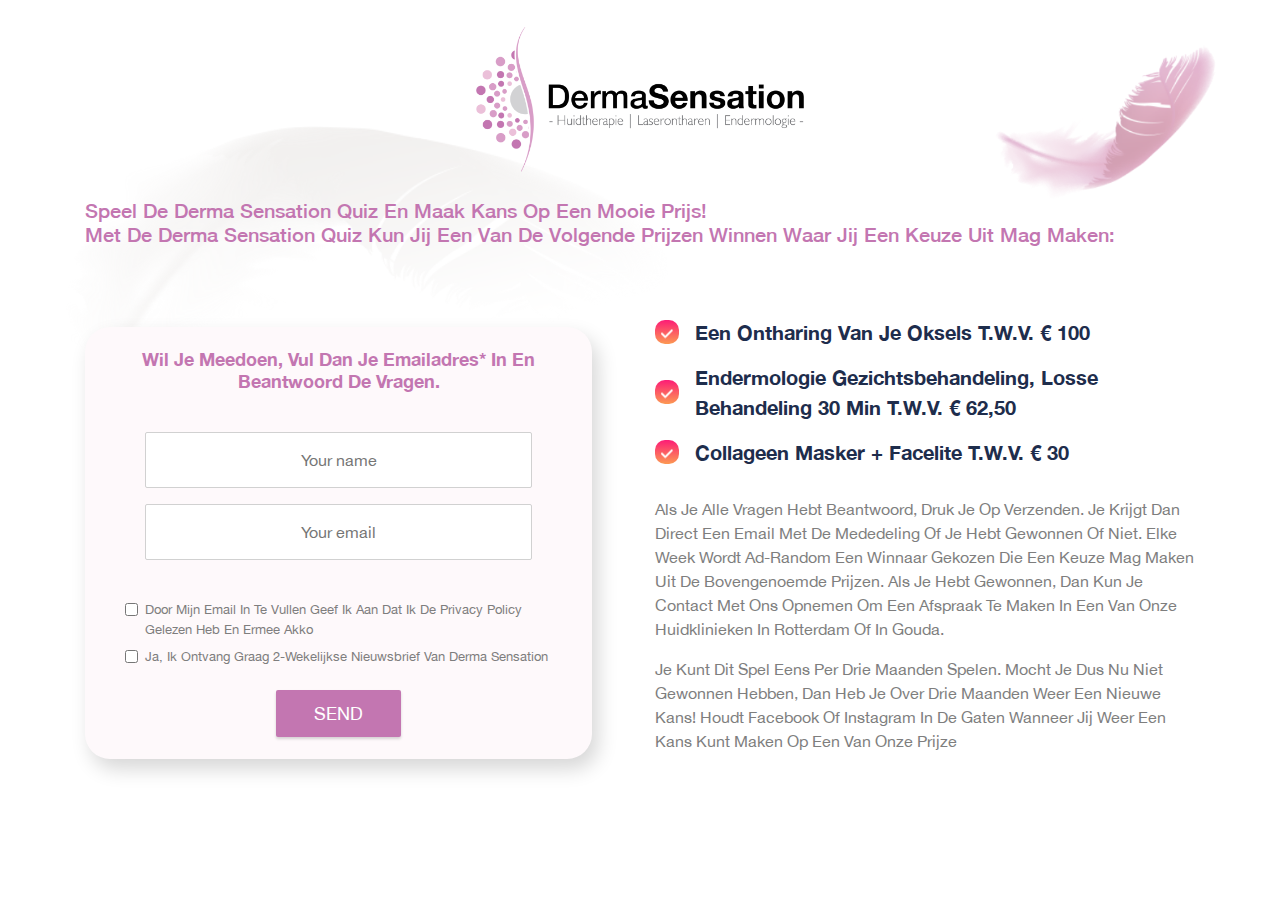
==== index.html @ 485c7e6a "Upload All files" ====
<!DOCTYPE html>
<html lang="en-US">
<head>
	<meta charset="UTF-8">
	<meta http-equiv="X-UA-Compatible" content="IE=edge">
	<meta name="viewport" content="width=device-width, initial-scale=1, maximum-scale=1">

	<!-- Site Title -->
	<title>Home - This is your site title</title>

	<meta name="author" content="Mehedi Hasan">
	<meta name="description" content="A great collection of creative, responsive templates for different industries.">

	<!-- Favicon Icon -->
	<link href="assets/img/favicon.png" rel="shortcut icon" type="image/png">
	
	<!-- Google Fonts -->
	<link rel="stylesheet" href="https://fonts.googleapis.com/css?family=Open+Sans|Poppins:400,700">
	<!-- Bootstrap CSS -->
	<link rel="stylesheet" type="text/css" href="assets/css/bootstrap.min.css">
	
	<!-- Style CSS -->
	<link rel="stylesheet" type="text/css" href="style.css">
</head>
<body>

	<!-- Feather -->
	<div class="feather pink">
		<img src="assets/images/pink-feather.png" alt="">
	</div>
	<div class="feather light">
		<img src="assets/images/light feather.png" alt="">
	</div>
	<!-- End of Feather -->
	
	<!-- Header -->
	<header class="header-wrap text-center">
		<a href="index.html" class="logo"><img src="assets/images/derma-sensation-logo.png" srcset="assets/images/derma-sensation-logo.png 1x, assets/images/derma-sensation-logo@2x.png 2x" alt=""></a>
	</header>
	<!-- End of Header -->
	
	<!-- Main Content -->
	<main class="content-wrap">
		<div class="container">
			<h4 class="title">Speel De Derma Sensation Quiz En Maak Kans Op Een Mooie Prijs! <br>Met De Derma Sensation Quiz Kun Jij Een Van De Volgende Prijzen Winnen Waar Jij Een Keuze Uit Mag Maken:</h4>

			<div class="spacer"></div>

			<ul class="earnings d-block d-md-none">
				<li><span class="check-icon"><img src="assets/images/icon-check.png" srcset="assets/images/icon-check.png 1x, assets/images/icon-check@2x.png 2x" alt=""></span>Een Ontharing Van Je Oksels T.W.V. € 100</li>
				<li><span class="check-icon"><img src="assets/images/icon-check.png" srcset="assets/images/icon-check.png 1x, assets/images/icon-check@2x.png 2x" alt=""></span>Endermologie Gezichtsbehandeling, Losse Behandeling 30 Min T.W.V. € 62,50</li>
				<li><span class="check-icon"><img src="assets/images/icon-check.png" srcset="assets/images/icon-check.png 1x, assets/images/icon-check@2x.png 2x" alt=""></span>Collageen Masker + Facelite T.W.V. € 30</li>
			</ul>

			<div class="row align-items-center">
				<div class="col-lg-6 pr-lg-5 mb-5 mb-lg-0">
					<!-- Game Form Box -->
					<form action="#" class="game-form-box">
						<h4>Wil Je Meedoen, Vul Dan Je Emailadres* In En Beantwoord De Vragen. </h4>
						<div class="input-group">
							<input type="text" name="name" id="name" placeholder="Your name">
							<input type="email" name="email" id="email" placeholder="Your email">
						</div>
						<label for="privacy">
							<input type="checkbox" name="privacy" id="privacy">
							Door Mijn Email In Te Vullen Geef Ik Aan Dat Ik De Privacy  Policy Gelezen Heb En Ermee Akko
						</label>
						<label for="newsletter">
							<input type="checkbox" name="newsletter" id="newsletter">
							Ja, Ik Ontvang Graag 2-Wekelijkse Nieuwsbrief Van Derma Sensation
						</label>
						<button type="submit" class="button">send</button>
					</form>
					<!-- End of Game Form Box -->
				</div>
				<div class="col-lg-6">
					<ul class="earnings d-none d-md-block">
						<li><span class="check-icon"><img src="assets/images/icon-check.png" srcset="assets/images/icon-check.png 1x, assets/images/icon-check@2x.png 2x" alt=""></span>Een Ontharing Van Je Oksels T.W.V. € 100</li>
						<li><span class="check-icon"><img src="assets/images/icon-check.png" srcset="assets/images/icon-check.png 1x, assets/images/icon-check@2x.png 2x" alt=""></span>Endermologie Gezichtsbehandeling, Losse Behandeling 30 Min T.W.V. € 62,50</li>
						<li><span class="check-icon"><img src="assets/images/icon-check.png" srcset="assets/images/icon-check.png 1x, assets/images/icon-check@2x.png 2x" alt=""></span>Collageen Masker + Facelite T.W.V. € 30</li>
					</ul>
					<p>Als Je Alle Vragen Hebt Beantwoord, Druk Je Op Verzenden. Je Krijgt Dan Direct Een Email Met De Mededeling Of Je Hebt Gewonnen Of Niet. Elke Week Wordt Ad-Random Een Winnaar Gekozen Die Een Keuze Mag Maken Uit De Bovengenoemde Prijzen. Als Je Hebt Gewonnen, Dan Kun Je Contact Met Ons Opnemen Om Een Afspraak Te Maken In Een Van Onze Huidklinieken In Rotterdam Of In Gouda.</p>
					<p>Je Kunt Dit Spel Eens Per Drie Maanden Spelen. Mocht Je Dus Nu Niet Gewonnen Hebben, Dan Heb Je Over Drie Maanden Weer Een Nieuwe Kans! Houdt Facebook Of Instagram In De Gaten Wanneer Jij Weer Een Kans Kunt Maken Op Een Van Onze Prijze </p>
				</div>
			</div>
		</div>
	</main>
	<!-- End of Main Content -->

	<!-- jQeury Library -->
	<script type="text/javascript" src="assets/js/jquery-1.12.4.min.js"></script>
	<!-- Bootstrap JS -->
	<script type="text/javascript" src="assets/js/bootstrap.min.js"></script>
	<!-- Custom Scripts -->
	<script type="text/javascript" src="assets/js/scripts.js"></script>
</body>
</html>
---- style.css ----
/*
Version: 1.0.0
Author: Mehedi Hasan
Author URI: http://promehedi.com/
*/

/* Fonts Face */
@font-face {
    font-family: 'Helvetica Neue';
    src: url('assets/fonts/HelveticaNeue-Bold.woff2') format('woff2'),
        url('assets/fonts/HelveticaNeue-Bold.woff') format('woff');
    font-weight: bold;
    font-style: normal;
}

@font-face {
    font-family: 'Helvetica Neue';
    src: url('assets/fonts/HelveticaNeue.woff2') format('woff2'),
        url('assets/fonts/HelveticaNeue.woff') format('woff');
    font-weight: normal;
    font-style: normal;
}

@font-face {
    font-family: 'Helvetica Neue';
    src: url('assets/fonts/HelveticaNeueMedium.woff2') format('woff2'),
        url('assets/fonts/HelveticaNeueMedium.woff') format('woff');
    font-weight: 500;
    font-style: normal;
}

/* Global CSS */
body {
    font-family: 'Helvetica Neue';
    color: #7E7E7E;
    font-size: 16px;
}

a:hover, a:focus {
    text-decoration: none;
}

input:focus, textarea:focus, button:focus, a:focus {
    outline: none;
}

button[type=submit], input[type=submit] {
    cursor: pointer;
}

label {
    cursor: pointer;
}

ul {
    margin: 0;
    padding: 0;
    list-style: none;
}

h1, h2, h3, h4 {
	margin: 0 0 10px;
    font-weight: 500;
}

img {
    max-width: 100%;
}

input, textarea {
    padding: 15px 25px;
    margin-bottom: 1em;
}

.spacer {
    height: 40px;
    clear: both;
}

.button {
    display: inline-block;
    background: #C376B1;
    color: #fff;
    text-transform: uppercase;
    border: none;
    border-radius: 2px;
    padding: 10px 38px;
    font-size: 18px;
    box-shadow: 0 2px 3px rgba(0,0,0,0.16);
}

/* Content Style */
.title {
    font-size: 20px;
    color: #C376B1;
    margin-bottom: 30px;
}

.header-wrap {
    padding: 20px 0;
}

.game-form-box > h4 {
    font-size: 18px;
    font-weight: bold;
    color: #C376B1;
    margin-bottom: 0;
}

.game-form-box {
    background: #FEF9FB;
    border-radius: 25px;
    text-align: center;
    padding: 22px 40px;
    box-shadow: 6px 10px 20px rgba(0,0,0,0.16);
}

.game-form-box input {
    display: block;
    width: 100%;
    text-align: center;
    border: 1px solid #D1D1D1;
    border-radius: 2px;
}

.game-form-box > label {
    position: relative;
    padding-left: 20px;
}

.game-form-box > label input {
    position: absolute;
    left: 0;
    top: 3px;
}

.game-form-box input[type=checkbox], .game-form-box input[type=radio] {
    display: inline-block;
    width: unset;
    vertical-align: middle;
    margin-bottom: 0;
}

.game-form-box .input-group {
    display: block;
    margin: 40px 0;
    padding: 0 20px;
}

.game-form-box label {
    display: block;
    width: 100%;
    text-align: left;
    font-size: 13px;
}

.game-form-box .button {
    margin-top: 15px;
}

.earnings {
    margin-bottom: 30px;
}

.earnings li {
    display: block;
    font-weight: bold;
    color: #1E2D4C;
    position: relative;
    padding-left: 40px;
    font-size: 20px;
}

.check-icon {
    width: 24px;
    height: 24px;
    margin-right: 10px;
    border-radius: 10px;
    display: inline-block;
    text-align: center;
    background: #fc1c76;
    background: -moz-linear-gradient(top, #fc1c76 0%, #fc9953 100%);
    background: -webkit-linear-gradient(top, #fc1c76 0%,#fc9953 100%);
    background: linear-gradient(to bottom, #fc1c76 0%,#fc9953 100%);
    filter: progid:DXImageTransform.Microsoft.gradient( startColorstr='#fc1c76', endColorstr='#fc9953',GradientType=0 );
}

.check-icon img, .check-icon i {
    position: relative;
    transform: translateY(-50%);
    display: inline-block;
}

.earnings li .check-icon {
    position: absolute;
    left: 0;
    top: 50%;
    transform: translateY(-50%);
}

.earnings li+li {
    margin-top: 15px;
}

.feather {
    position: absolute;
    z-index: -1;
}

.feather.light {
    top: 14%;
    left: 5%;
}

.feather.pink {
    right: 5%;
    top: 5%;
}

.input-group > p {
    margin: 0;
}

.game-form-box .input-group label {
    margin-left: 8px;
    margin-bottom: 0;
    display: inline-block;
    width: unset;
    font-size: 17px;
    font-weight: 500;
    color: #C376B1;
}

.game-form-box.game-box {
    padding-top: 38px;
    padding-bottom: 38px;
}

.game-form-box.game-box .input-group {
    margin: 16px 0 30px 0;
}

.input-group > p input {
    margin: 0;
}




/* Responsive */
@media screen and (max-width: 767px) {
    body {
        font-size: 14px;
    }

    .button {
        padding: 8px 32px;
        font-size: 14px;
    }

    .title {
        font-size: 18px;
    }

    .game-form-box > h4, .earnings li {
        font-size: 16px;
    }

    .game-form-box {
        padding: 20px 15px;
    }

    .game-form-box .input-group {
        margin: 30px 0;
        padding: 0;
    }

    .check-icon img, .check-icon i {
        transform: translate(0);
    }

    .spacer {
        display: none;
    }

    .logo img {
        max-height: 120px;
    }
    
    input, textarea {
        padding: 10px 15px;
    }

    .game-form-box label {
        font-size: 10px;
    }
    
    .game-form-box .input-group label {
        font-size: 14px;
    }

    .game-form-box.game-box  {
        margin-top: 20px;
        padding-top: 25px;
        padding-bottom: 25px;
    }

    .feather.pink {
        display: none;
    }

    .feather.light {
        top: 20%;
    }
}

@media screen and (max-width: 479px) {
    body {
        font-size: 12px;
    }

    .logo img {
        max-height: 85px;
    }

    .title, .game-form-box > h4, .earnings li {
        font-size: 14px;
    }

    .game-form-box label {
        font-size: 9px;
    }

    .youtube-video {
        width: 100%;
        height: 200px;
    }
}
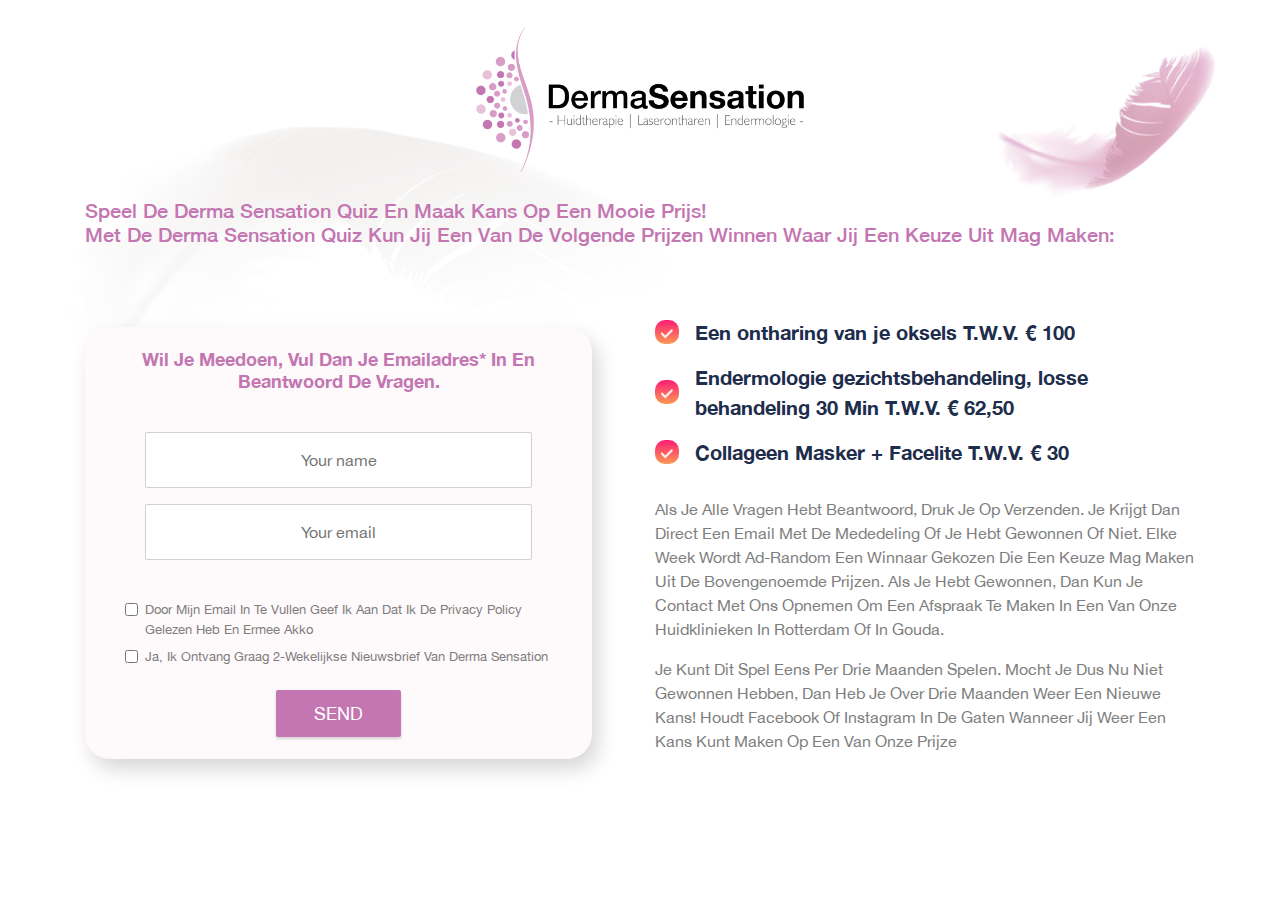
==== commit 698f4ccf: "capitalize issue" ====
--- a/index.html
+++ b/index.html
@@ -75,8 +75,8 @@
 				</div>
 				<div class="col-lg-6">
 					<ul class="earnings d-none d-md-block">
-						<li><span class="check-icon"><img src="assets/images/icon-check.png" srcset="assets/images/icon-check.png 1x, assets/images/icon-check@2x.png 2x" alt=""></span>Een Ontharing Van Je Oksels T.W.V. € 100</li>
-						<li><span class="check-icon"><img src="assets/images/icon-check.png" srcset="assets/images/icon-check.png 1x, assets/images/icon-check@2x.png 2x" alt=""></span>Endermologie Gezichtsbehandeling, Losse Behandeling 30 Min T.W.V. € 62,50</li>
+						<li><span class="check-icon"><img src="assets/images/icon-check.png" srcset="assets/images/icon-check.png 1x, assets/images/icon-check@2x.png 2x" alt=""></span>Een ontharing van je oksels T.W.V. € 100</li>
+						<li><span class="check-icon"><img src="assets/images/icon-check.png" srcset="assets/images/icon-check.png 1x, assets/images/icon-check@2x.png 2x" alt=""></span>Endermologie gezichtsbehandeling, losse behandeling 30 Min T.W.V. € 62,50</li>
 						<li><span class="check-icon"><img src="assets/images/icon-check.png" srcset="assets/images/icon-check.png 1x, assets/images/icon-check@2x.png 2x" alt=""></span>Collageen Masker + Facelite T.W.V. € 30</li>
 					</ul>
 					<p>Als Je Alle Vragen Hebt Beantwoord, Druk Je Op Verzenden. Je Krijgt Dan Direct Een Email Met De Mededeling Of Je Hebt Gewonnen Of Niet. Elke Week Wordt Ad-Random Een Winnaar Gekozen Die Een Keuze Mag Maken Uit De Bovengenoemde Prijzen. Als Je Hebt Gewonnen, Dan Kun Je Contact Met Ons Opnemen Om Een Afspraak Te Maken In Een Van Onze Huidklinieken In Rotterdam Of In Gouda.</p>
